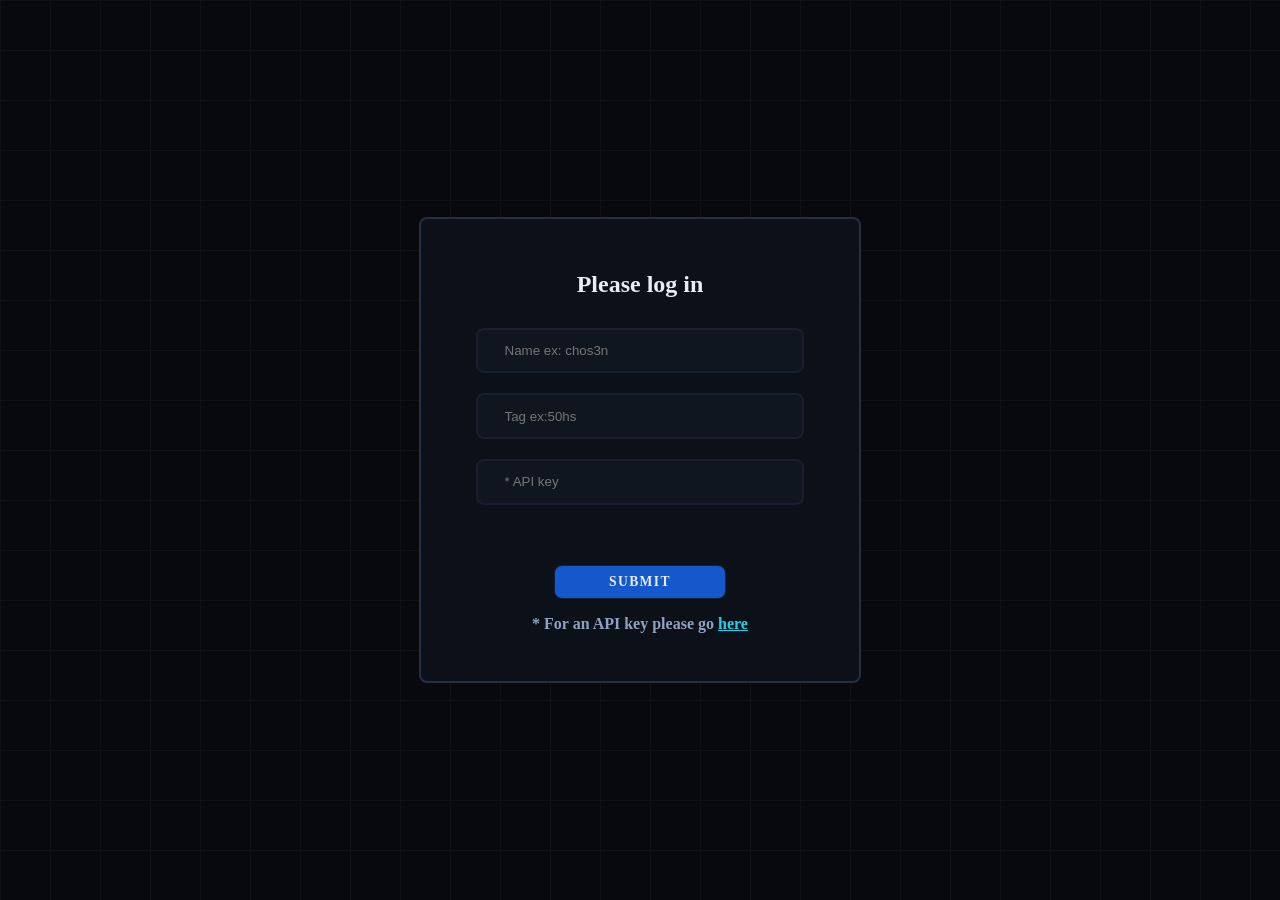
==== pages/login.html @ 5c892039 "refactoring, currently working on login" ====
<!doctype html>
<html lang="en">
  <head>
    <meta charset="UTF-8" />
    <meta name="viewport" content="width=device-width, initial-scale=1.0" />
    <title>Vandalytics - Stats for Valorant</title>

    <link rel="stylesheet" href="../styles/main.css" />
    <link rel="icon" href="../images/favicon.ico" type="image/x-icon" />
  </head>

  <body>
    <form id="loginForm">
      <section>
        <h1>Please log in</h1>

        <input type="text" id="user" placeholder="Name ex: chos3n" />
        <input type="text" id="tag" placeholder="Tag ex:50hs" />
        <input type="text" id="api" placeholder="* API key" />
        <span id="error"></span>

        <button id="submit">Submit</button>
        <p>
          * For an API key please go <a
            href="https://api.henrikdev.xyz/dashboard/api-keys"
            target="_blank"
            >here</a
          >
        </p>
      </section>
    </form>

    <script src="../scripts/login.js" defer></script>
  </body>
</html>
---- styles/main.css ----
@import url('https://fonts.googleapis.com/css2?family=Barlow+Condensed:wght@400;600;700;800&family=JetBrains+Mono:wght@400;500;600&family=Barlow:wght@400;500;600&display=swap');

/* ═══════════════════════════════════════════════
   Colors
═══════════════════════════════════════════════ */
:root {
    --bg:            #07090d;
    --bg-card:       #0c1018;
    --bg-inner:      #080c12;
    --bg-raised:     #101620;

    --border:        #243040;
    --border-dim:    #181f2e;

    --text-1:        #e8edf5;
    --text-2:        #8fa3bf;
    --text-3:        #4d607a;

    --blue:          #1d6ef5;
    --blue-dim:      #1558cc;
    --cyan:          #22d3ee;

    --win:           #34d399;
    --win-bg:        rgba(52, 211, 153, .08);
    --win-border:    rgba(52, 211, 153, .35);

    --loss:          #f87171;
    --loss-bg:       rgba(248, 113, 113, .08);
    --loss-border:   rgba(248, 113, 113, .35);

    --font-main:  'Barlow', sans-serif;
    --font-large: 'Barlow Condensed', sans-serif;
    --font-small: 'JetBrains Mono', monospace;

    --radius: 8px;
    --radius-2: 12px;
}

/* ═══════════════════════════════════════════════
   Global
═══════════════════════════════════════════════ */

* {
    font-style: var(--font-main);
    color: var(--text-1);
}

body {
    margin: 0;
    background-color: var(--bg);
    background-image:
        linear-gradient(#111 1px, transparent 1px),
        linear-gradient(90deg, #111 1px, transparent 1px);
    background-size: 50px 50px;
}

button {
    padding: 8px 16px;
    background: transparent;
    border: 1px solid var(--border-dim);
    border-radius: var(--radius);
    color: var(--text-1);
    font-family: var(--fd);
    font-size: .85rem;
    font-weight: 700;
    letter-spacing: .1em;
    text-transform: uppercase;
    cursor: pointer;
    transition: .2s;
    white-space: nowrap;
}
button:hover {
    border-color: var(--blue);
    color: #fff;
    box-shadow: 0 3px 14px var(--blue-glow);
    transform: translateY(-1px);
}
button:active { transform: translateY(0); }

a {
    color: var(--cyan);
}

/* ═══════════════════════════════════════════════
   Login
═══════════════════════════════════════════════ */

#loginForm {
    display: flex;
    justify-content: center;
    align-items: center;

    width: 100vw; height: 100vh;

    color: var(--text-1);
}

#loginForm section {
    display: flex;
    flex-direction: column;
    justify-content: center;
    align-items: center;

    background-color: var(--bg-card);

    padding: 2em 6em;

    border-radius: var(--radius);
    border: 2px solid var(--border);
}

#loginForm section input {
    padding: 1em 2em;
    margin: 10px;
    width: 110%;

    background-color: var(--bg-raised);

    border-radius: var(--radius);
    border: 2px solid var(--border-dim);
}

/* error text */
#loginForm section span { 
    font-style: var(--font-large);
    font-weight: 600;
    color: var(--loss);
    white-space: pre-line;
}

/* error text */
#loginForm section p { 
    font-style: var(--font-large);
    font-weight: 600;
    color: var(--text-2);
}

#loginForm section button {
    padding: .6em 4em;
    margin-top: 50px;
    background-color: var(--blue-dim);
}
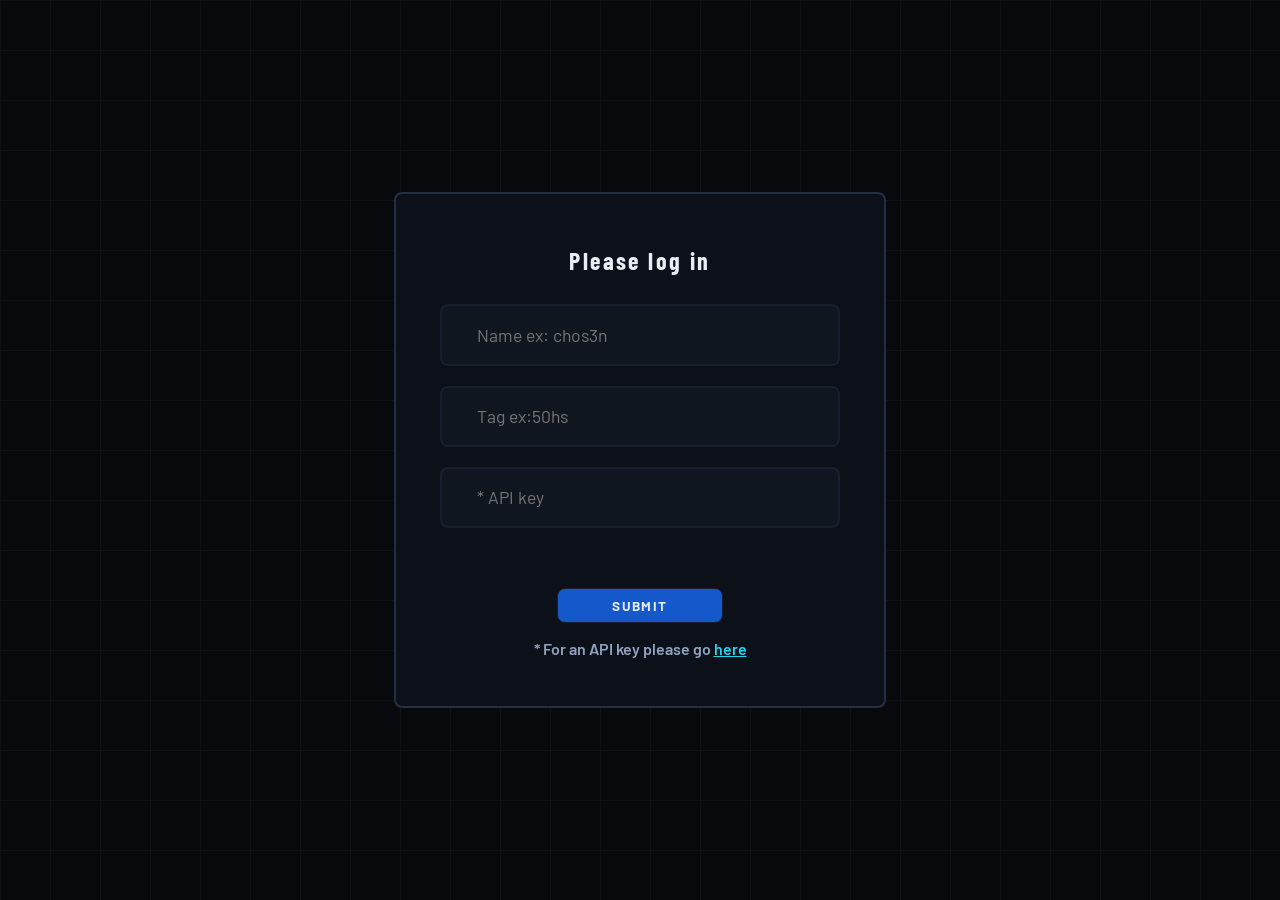
==== commit 983fe68a: "finished login page, +header Co-authored-by: Copilot <copilot@github.com>" ====
--- a/pages/login.html
+++ b/pages/login.html
@@ -9,14 +9,14 @@
     <link rel="icon" href="../images/favicon.ico" type="image/x-icon" />
   </head>
 
-  <body>
+  <body style="overflow: hidden;">
     <form id="loginForm">
       <section>
         <h1>Please log in</h1>
 
         <input type="text" id="user" placeholder="Name ex: chos3n" />
         <input type="text" id="tag" placeholder="Tag ex:50hs" />
-        <input type="text" id="api" placeholder="* API key" />
+        <input type="text" id="api" placeholder="* API key" autocomplete="off"/>
         <span id="error"></span>
 
         <button id="submit">Submit</button>
--- a/styles/main.css
+++ b/styles/main.css
@@ -41,7 +41,7 @@
 ═══════════════════════════════════════════════ */
 
 * {
-    font-style: var(--font-main);
+    font-family: var(--font-main);
     color: var(--text-1);
 }
 
@@ -77,8 +77,23 @@
 }
 button:active { transform: translateY(0); }
 
+.warn {
+    background-color: rgba(248,113,113,.12);
+    border-color: var(--loss-border);
+    color: var(--loss);
+}
+
+.warn:hover {
+    border-color: var(--loss);
+}
+
 a {
     color: var(--cyan);
+}
+
+h1, h2, h3, h4, h5, h6 {
+    font-family: var(--font-large);
+    letter-spacing: .1em;
 }
 
 /* ═══════════════════════════════════════════════
@@ -115,9 +130,19 @@
     width: 110%;
 
     background-color: var(--bg-raised);
+    font-size: 1.1rem;
 
     border-radius: var(--radius);
     border: 2px solid var(--border-dim);
+}
+
+#loginForm section input:-webkit-autofill,
+#loginForm section input:-webkit-autofill:hover,
+#loginForm section input:-webkit-autofill:focus,
+#loginForm section input:-webkit-autofill:active {
+    -webkit-box-shadow: 0 0 0 1000px var(--bg-raised) inset;
+    -webkit-text-fill-color: var(--text-1);
+    transition: background-color 9999s ease-in-out 0s;
 }
 
 /* error text */
@@ -128,7 +153,6 @@
     white-space: pre-line;
 }
 
-/* error text */
 #loginForm section p { 
     font-style: var(--font-large);
     font-weight: 600;
@@ -139,4 +163,99 @@
     padding: .6em 4em;
     margin-top: 50px;
     background-color: var(--blue-dim);
-}+}
+
+/* ═══════════════════════════════════════════════
+   Header
+═══════════════════════════════════════════════ */
+
+header {
+    display: flex;
+    flex-direction: row;
+    justify-content: space-between;
+    align-items: center;
+
+    padding: 0 2em;
+
+    background-color: var(--bg-card);
+    border-bottom: 2px solid var(--border);
+}
+
+header section {
+    display: flex;
+    flex-direction: row;
+    align-items: center;
+}
+
+header section h1 {
+    background: linear-gradient(135deg, var(--cyan) 0%, var(--text-1) 30%);
+    -webkit-background-clip: text;
+    -webkit-text-fill-color: transparent;
+    background-clip: text;
+}
+
+header section p {
+    background-color: var(--bg-card);
+    padding: 4px 8px;
+
+    border: 2px solid var(--border-dim);
+    border-radius: var(--radius);
+
+    font-size: .75em;
+    letter-spacing: .1em;
+    color: var(--text-3);
+}
+
+header section div {
+    display: flex;
+    align-items: center;
+
+    padding: 0 .2em;
+    font-size: .8em;
+
+    border: 1px solid var(--border);
+    border-radius: 50px;
+    background-color: var(--bg-inner);
+}
+
+header section div h3 {
+    margin: 0 5px;
+}
+
+header section div p {
+    color: var(--text-2);
+    margin: 8px 5px;
+
+    border: none;
+    background-color: transparent;
+}
+
+header section * {
+    margin: 10px 8px;
+}
+
+header section button {
+    background-color: var(--bg-inner);
+    margin: 2px;
+}
+
+header .badgeWin {
+    color: var(--win);
+    background-color: var(--win-bg);
+
+    padding: .4em .8em;
+    border: 1px solid var(--win-border);
+    border-radius: var(--radius);
+}
+
+header .badgeLoss {
+    color: var(--loss);
+    background-color: var(--loss-bg);
+
+    padding: .4em .8em;
+    border: 1px solid var(--loss-border);
+    border-radius: var(--radius);
+}
+
+header .badgeWin::before{content: "▲";}
+header .badgeLoss::before{content: "▼";}
